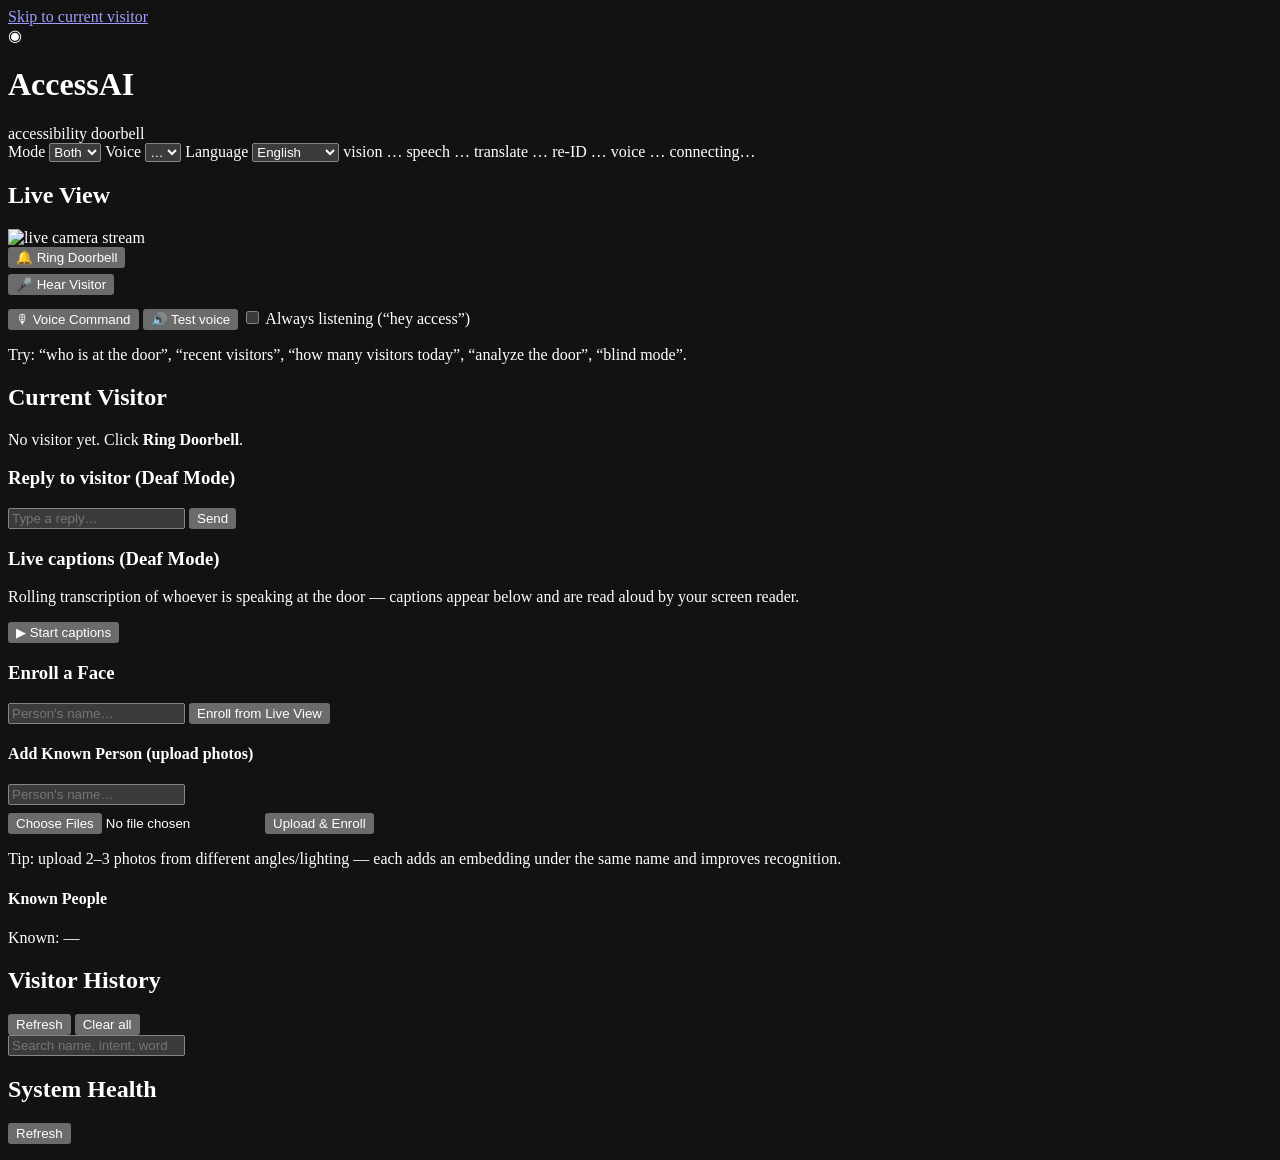
==== web/index.html @ 4d9dfdba "Web: dashboard + PWA for the phase 17 endpoints Quick replies, per-device mode switching, captions t" ====
<!DOCTYPE html>
<html lang="en">
<head>
  <meta charset="UTF-8" />
  <meta name="viewport" content="width=device-width, initial-scale=1.0" />
  <meta name="color-scheme" content="dark" />
  <meta name="theme-color" content="#05070c" />
  <title>AccessAI — accessibility doorbell</title>
  <link rel="preconnect" href="https://fonts.googleapis.com" />
  <link rel="preconnect" href="https://fonts.gstatic.com" crossorigin />
  <link rel="stylesheet" href="/static/style.css" />
</head>
<body>
  <a href="#current" class="skip-link">Skip to current visitor</a>
  <header class="topbar" role="banner">
    <div class="brand">
      <span class="logo" aria-hidden="true">◉</span>
      <h1>AccessAI</h1>
      <span class="tagline">accessibility doorbell</span>
    </div>
    <div class="controls">
      <label class="mode-label">
        Mode
        <select id="mode">
          <option value="both">Both</option>
          <option value="blind">Blind</option>
          <option value="deaf">Deaf</option>
        </select>
      </label>
      <label class="mode-label">
        Voice
        <select id="voice-select" title="Pick the announcement voice (offline Kokoro or online neural)">
          <option value="">…</option>
        </select>
      </label>
      <label class="mode-label">
        Language
        <select id="lang-select">
          <option value="en">English</option>
          <option value="hi">Hindi</option>
          <option value="ml">Malayalam</option>
          <option value="ta">Tamil</option>
          <option value="te">Telugu</option>
          <option value="kn">Kannada</option>
          <option value="bn">Bengali</option>
          <option value="mr">Marathi</option>
          <option value="gu">Gujarati</option>
          <option value="pa">Punjabi</option>
          <option value="ur">Urdu</option>
        </select>
      </label>
      <span id="vlm-status" class="status" title="Cloud VLM scene description">vision …</span>
      <span id="speech-status" class="status" title="Speech recognition">speech …</span>
      <span id="translate-status" class="status" title="Multi-language translation">translate …</span>
      <span id="reid-status" class="status" title="Visitor re-identification">re-ID …</span>
      <span id="wake-status" class="status" title="Wake word / voice commands">voice …</span>
      <span id="status" class="status offline" role="status" aria-live="polite">connecting…</span>
    </div>
  </header>

  <main class="grid" role="main">
    <!-- Live camera + ring -->
    <section class="panel live">
      <h2>Live View</h2>
      <div class="video-wrap">
        <img id="video" src="/video" alt="live camera stream" />
      </div>
      <button id="ring" class="ring-btn">🔔 Ring Doorbell</button>
      <p id="ring-hint" class="muted small" style="text-align:center;margin:6px 0 0;"></p>

      <!-- Phase 12: two-way "Hear Visitor" is a SEPARATE, opt-in action. The
           doorbell above records NOTHING; audio is captured only here. -->
      <button id="hear-btn" class="hear-btn">🎤 Hear Visitor</button>
      <p id="listen-hint" class="muted small" style="text-align:center;margin:6px 0 0;"></p>

      <!-- Voice commands (Phase 10) - the BLIND USER's own voice commands -->
      <div class="voice-box">
        <button id="voice-btn" class="voice-btn">🎙 Voice Command</button>
        <button id="test-voice-btn" class="voice-btn" style="margin-top:8px;">🔊 Test voice</button>
        <label class="wake-toggle" title="Always-listening is opt-in: it keeps the mic open (CPU + privacy).">
          <input type="checkbox" id="wake-toggle" />
          <span>Always listening (“<span id="wake-word">hey access</span>”)</span>
        </label>
        <p id="voice-note" class="muted small"></p>
        <p class="muted small">Try: “who is at the door”, “recent visitors”,
          “how many visitors today”, “analyze the door”, “blind mode”.</p>
      </div>
    </section>

    <!-- Current visitor -->
    <section class="panel" aria-label="Current visitor">
      <h2>Current Visitor</h2>
      <div id="current" class="event-card empty" role="region"
           aria-live="assertive" aria-atomic="true" aria-label="Latest doorbell announcement">
        <p class="hint">No visitor yet. Click <b>Ring Doorbell</b>.</p>
      </div>

      <div class="reply-box">
        <h3>Reply to visitor <span class="muted">(Deaf Mode)</span></h3>
        <div class="reply-row">
          <input id="reply-text" type="text" placeholder="Type a reply…" />
          <button id="reply-btn">Send</button>
        </div>
        <!-- Phase 17: canned one-tap replies (from /quick_replies). -->
        <div id="quick-replies" class="quick-replies" role="group"
             aria-label="Quick replies"></div>
        <p id="reply-note" class="muted small"></p>
      </div>

      <div class="reply-box">
        <h3>Live captions <span class="muted">(Deaf Mode)</span></h3>
        <p class="muted small">Rolling transcription of whoever is speaking at
          the door — captions appear below and are read aloud by your screen
          reader.</p>
        <div class="reply-row">
          <button id="captions-btn" aria-pressed="false">▶ Start captions</button>
        </div>
        <div id="captions-log" class="captions-log" aria-live="polite"></div>
      </div>

      <div class="reply-box">
        <h3>Enroll a Face</h3>
        <div class="reply-row">
          <input id="enroll-name" type="text" placeholder="Person's name…" />
          <button id="enroll-btn">Enroll from Live View</button>
        </div>
        <p id="enroll-note" class="muted small"></p>

        <!-- Phase 13: register a known person from UPLOADED photos -->
        <h4 class="sub-h">Add Known Person (upload photos)</h4>
        <div class="reply-row">
          <input id="up-name" type="text" placeholder="Person's name…" />
        </div>
        <div class="reply-row" style="margin-top:8px;">
          <input id="up-files" type="file" accept="image/*" multiple />
          <button id="up-btn">Upload &amp; Enroll</button>
        </div>
        <div id="up-previews" class="up-previews"></div>
        <p id="up-note" class="muted small"></p>
        <p class="muted small">Tip: upload 2–3 photos from different angles/lighting
          — each adds an embedding under the same name and improves recognition.</p>

        <!-- Phase 13: known-people list with thumbnails + delete -->
        <h4 class="sub-h">Known People</h4>
        <ul id="known-people" class="known-people"></ul>
        <p class="muted small">Known: <span id="known-list">—</span></p>
      </div>

      <!-- Auto-enrollment suggestions (Phase 9) -->
      <div id="suggest-box" class="reply-box" style="display:none;">
        <h3>🧠 Frequent visitors <span class="muted">(save a face?)</span></h3>
        <ul id="suggest-list" class="suggest-list"></ul>
      </div>
    </section>

    <!-- History -->
    <section class="panel history">
      <div class="history-head">
        <h2>Visitor History</h2>
        <div class="hist-actions">
          <button id="refresh" class="ghost">Refresh</button>
          <button id="clear-history" class="ghost danger">Clear all</button>
        </div>
      </div>
      <div class="hist-search">
        <input id="history-search" type="search"
               placeholder="Search name, intent, words said, or date (2026-07-19)…"
               aria-label="Search visitor history" autocomplete="off" />
      </div>
      <ul id="history-list" class="history-list"></ul>
    </section>

    <!-- System health (Phase 10) -->
    <section class="panel health">
      <div class="history-head">
        <h2>System Health</h2>
        <button id="health-refresh" class="ghost">Refresh</button>
      </div>
      <p id="health-meta" class="muted small"></p>
      <ul id="health-list" class="health-list"></ul>
    </section>
  </main>

  <script src="/static/app.js"></script>
</body>
</html>
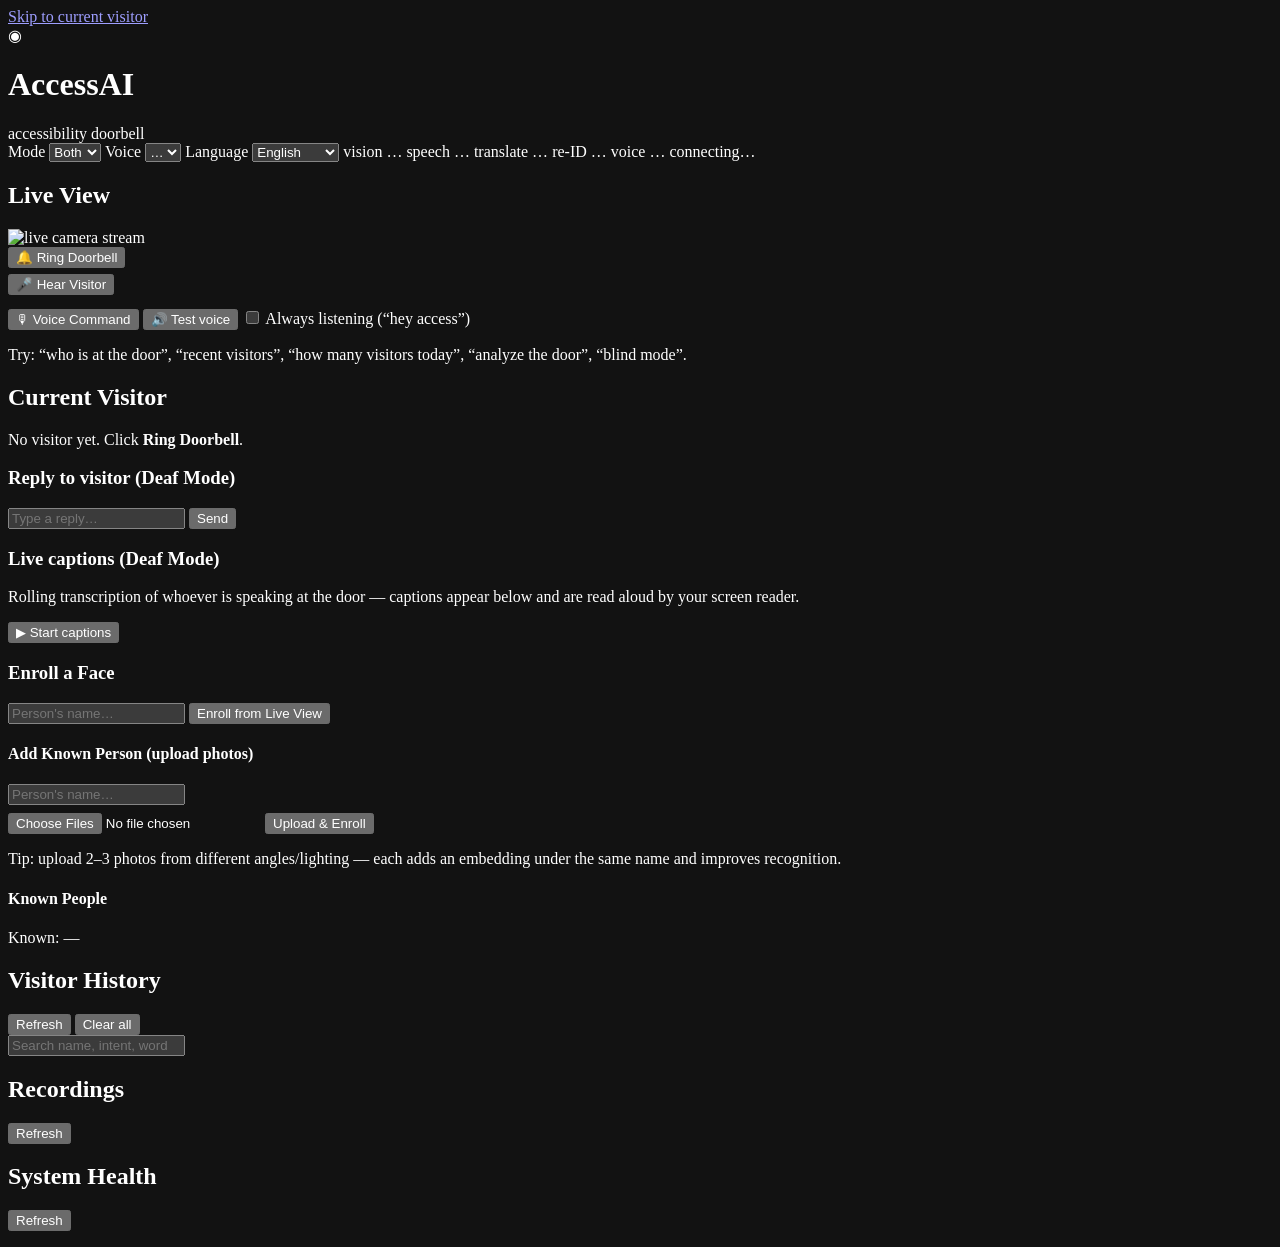
==== commit dd15dd67: "feat: enhance scene understanding, rich descriptions, and UI updates - Restructure pipeline to VLM-f" ====
--- a/web/index.html
+++ b/web/index.html
@@ -170,6 +170,34 @@
       <ul id="history-list" class="history-list"></ul>
     </section>
 
+    <!-- Recordings (Phase 19) -->
+    <section class="panel recordings">
+      <div class="history-head">
+        <h2>Recordings</h2>
+        <div class="hist-actions">
+          <button id="recordings-refresh" class="ghost">Refresh</button>
+          <span id="recordings-stats" class="muted small"></span>
+        </div>
+      </div>
+      <div id="recordings-grid" class="recordings-grid"></div>
+      <p id="recordings-empty" class="muted small" style="text-align:center; display:none;">
+        No recorded clips yet. Recordings are saved automatically when a person is detected.
+      </p>
+    </section>
+
+    <!-- Video player modal (Phase 19) -->
+    <div id="video-modal" class="video-modal" style="display:none;" role="dialog"
+         aria-label="Video playback" aria-modal="true">
+      <div class="video-modal-backdrop"></div>
+      <div class="video-modal-body">
+        <button id="video-modal-close" class="video-modal-close" aria-label="Close">✕</button>
+        <video id="video-player" controls autoplay class="video-player">
+          Your browser does not support video playback.
+        </video>
+        <div id="video-modal-info" class="video-modal-info"></div>
+      </div>
+    </div>
+
     <!-- System health (Phase 10) -->
     <section class="panel health">
       <div class="history-head">
